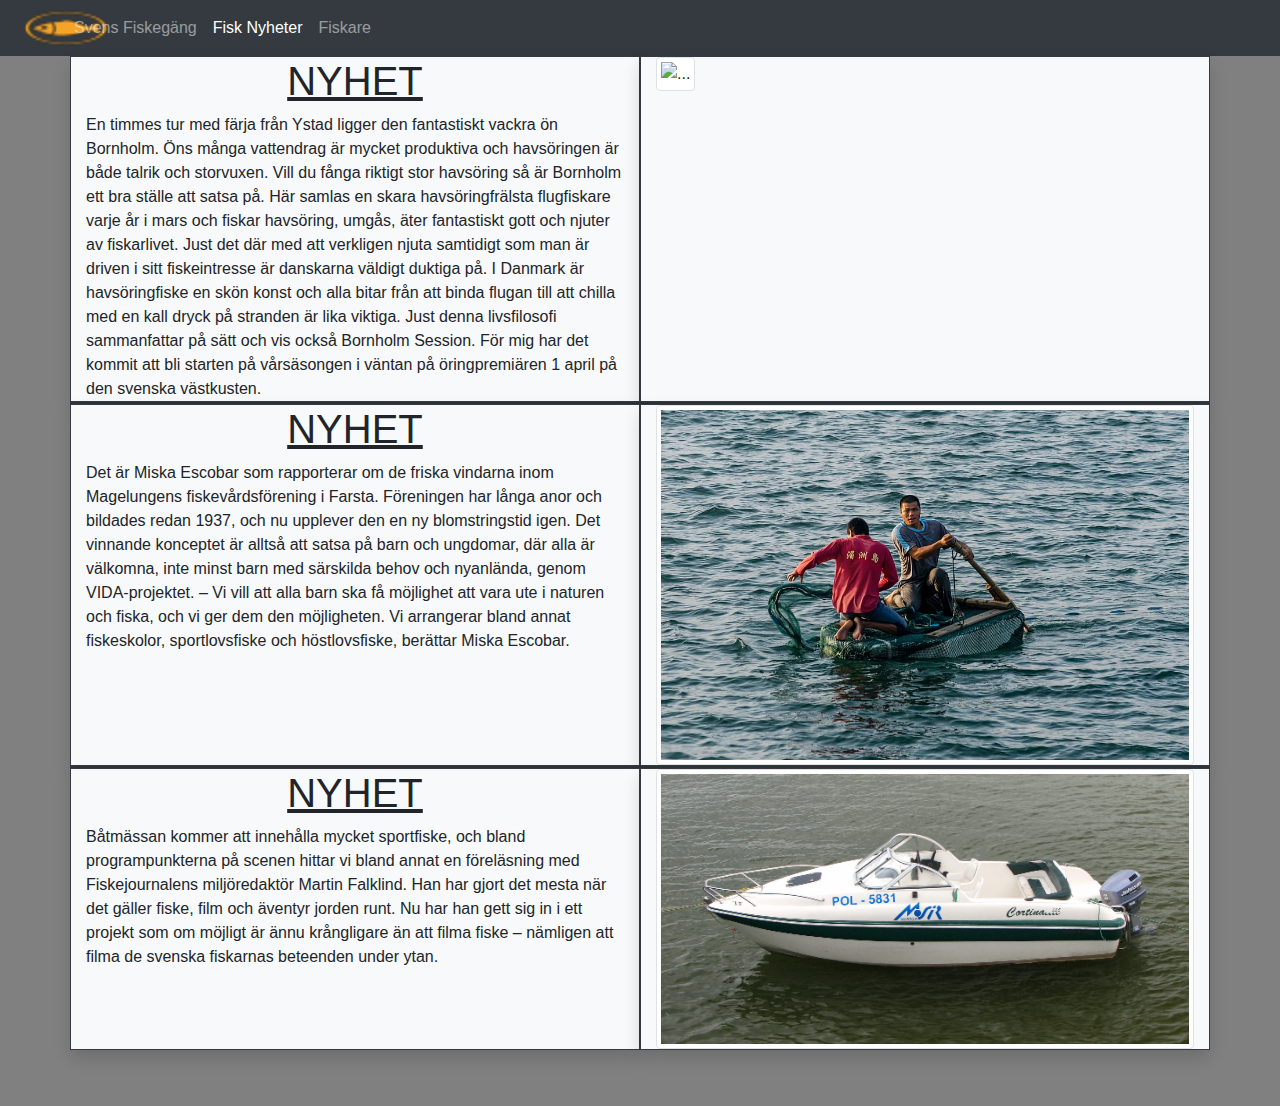
==== Företag2/fiskare.html @ 410f60a3 "uppgifgdf" ====
<!DOCTYPE html>
<html lang="en" dir="ltr">
  <head>
    <meta charset="utf-8">
    <title>Fisk Nyheter</title>
    <link rel="stylesheet" href="css/bootstrap.css">
    <link rel="stylesheet" href="css/bootstrap-grid.css.map">
    <link rel="stylesheet" href="css/bootstrap.min.css">
    <link rel="stylesheet" href="css/bootstrap.min.css.map">
    <link rel="stylesheet" href="css/bootstrap-grid.css" >
    <link rel="stylesheet" href="css/bootstrap-grid.css.map">
    <link rel="stylesheet" href="css/bootstrap-grid.min.css">
    <link rel="stylesheet" href="css/bootstrap-grid.min.css.map">
    <link rel="stylesheet" href="css/bootstrap-reboot.css">
    <link rel="stylesheet" href="css/bootstrap-reboot.css.map">
    <link rel="stylesheet" href="css/bootstrap-reboot.min.css">
    <link rel="stylesheet" href="css/bootstrap-reboot.min.css.map">

    <script src="https://code.jquery.com/jquery-3.2.1.slim.min.js" integrity="sha384-KJ3o2DKtIkvYIK3UENzmM7KCkRr/rE9/Qpg6aAZGJwFDMVNA/GpGFF93hXpG5KkN" crossorigin="anonymous"></script>
    <script src="https://cdnjs.cloudflare.com/ajax/libs/popper.js/1.12.9/umd/popper.min.js" integrity="sha384-ApNbgh9B+Y1QKtv3Rn7W3mgPxhU9K/ScQsAP7hUibX39j7fakFPskvXusvfa0b4Q" crossorigin="anonymous"></script>
    <script src="https://maxcdn.bootstrapcdn.com/bootstrap/4.0.0/js/bootstrap.min.js" integrity="sha384-JZR6Spejh4U02d8jOt6vLEHfe/JQGiRRSQQxSfFWpi1MquVdAyjUar5+76PVCmYl" crossorigin="anonymous"></script>
  </head>
  <body>
    <nav class="navbar navbar-expand-lg navbar-dark bg-dark">

    <button class="navbar-toggler" type="button" data-toggle="collapse" data-target="#navbarSupportedContent" aria-controls="navbarSupportedContent" aria-expanded="false" aria-label="Toggle navigation">
    <span class="navbar-toggler-icon"></span>
    </button>

    <div class="collapse navbar-collapse" id="navbarSupportedContent">
    <ul class="navbar-nav mr-auto">
      <li class="navbar-nav mr-auto">
        <img src="img/fisk20.png" alt="">
      </li>
    <li class="nav-item ">
      <a class="nav-link" href="index.html">Svens Fiskegäng <span class="sr-only">(current)</span></a>
    </li>
    <li class="nav-item active">
      <a class="nav-link" href="fiskare.html">Fisk Nyheter</a>
    </li>
    <li class="nav-item">
      <a class="nav-link" href="truefiskare.html">Fiskare</a>
    </li>

    </ul>

    </div>
    </nav>

    <div id="body2">
      <div class="container">
  <div class="row">
    <div class="col bg-light border border-dark shadow"><h1 class="text-center"><u>NYHET</u></h1>En timmes tur med färja från Ystad ligger den fantastiskt vackra ön Bornholm. Öns många vattendrag är mycket produktiva och havsöringen är både talrik och storvuxen. Vill du fånga riktigt stor havsöring så är Bornholm ett bra ställe att satsa på. Här samlas en skara havsöringfrälsta flugfiskare varje år i mars och fiskar havsöring, umgås, äter fantastiskt gott och njuter av fiskarlivet. Just det där med att verkligen njuta samtidigt som man är driven i sitt fiskeintresse är danskarna väldigt duktiga på. I Danmark är havsöringfiske en skön konst och alla bitar från att binda flugan till att chilla med en kall dryck på stranden är lika viktiga. Just denna livsfilosofi sammanfattar på sätt och vis också Bornholm Session. För mig har det kommit att bli starten på vårsäsongen i väntan på öringpremiären 1 april på den svenska västkusten.</div>
    <div class="col bg-light border border-dark shadow"><img src="img/fisk10.jpg" alt="..." class="img-thumbnail"></div>
    <div class="w-100 bg-light border border-dark shadow"></div>
    <div class="col bg-light border border-dark shadow"><h1 class="text-center"><u>NYHET</u></h1>Det är Miska Escobar som rapporterar om de friska vindarna inom Magelungens fiskevårdsförening i Farsta. Föreningen har långa anor och bildades redan 1937, och nu upplever den en ny blomstringstid igen. Det vinnande konceptet är alltså att satsa på barn och ungdomar, där alla är välkomna, inte minst barn med särskilda behov och nyanlända, genom VIDA-projektet.

– Vi vill att alla barn ska få möjlighet att vara ute i naturen och fiska, och vi ger dem den möjligheten. Vi arrangerar bland annat fiskeskolor, sportlovsfiske och höstlovsfiske, berättar Miska Escobar.</div>
    <div class="col bg-light border border-dark shadow"><img src="img/fisk9.jpg" alt="..." class="img-thumbnail"></div>
    <div class="w-100 bg-light border border-dark shadow"></div>
    <div class="col bg-light border border-dark shadow"><h1 class="text-center"><u>NYHET</u></h1>Båtmässan kommer att innehålla mycket sportfiske, och bland programpunkterna på scenen hittar vi bland annat en föreläsning med Fiskejournalens miljöredaktör Martin Falklind.

Han har gjort det mesta när det gäller fiske, film och äventyr jorden runt. Nu har han gett sig in i ett projekt som om möjligt är ännu krångligare än att filma fiske – nämligen att filma de svenska fiskarnas beteenden under ytan.</div>
    <div class="col bg-light border border-dark shadow"><img src="img/fisk8.jpg" alt="..." class="img-thumbnail"></div>

  </div>


</div>


</div>


  </body>
</html>
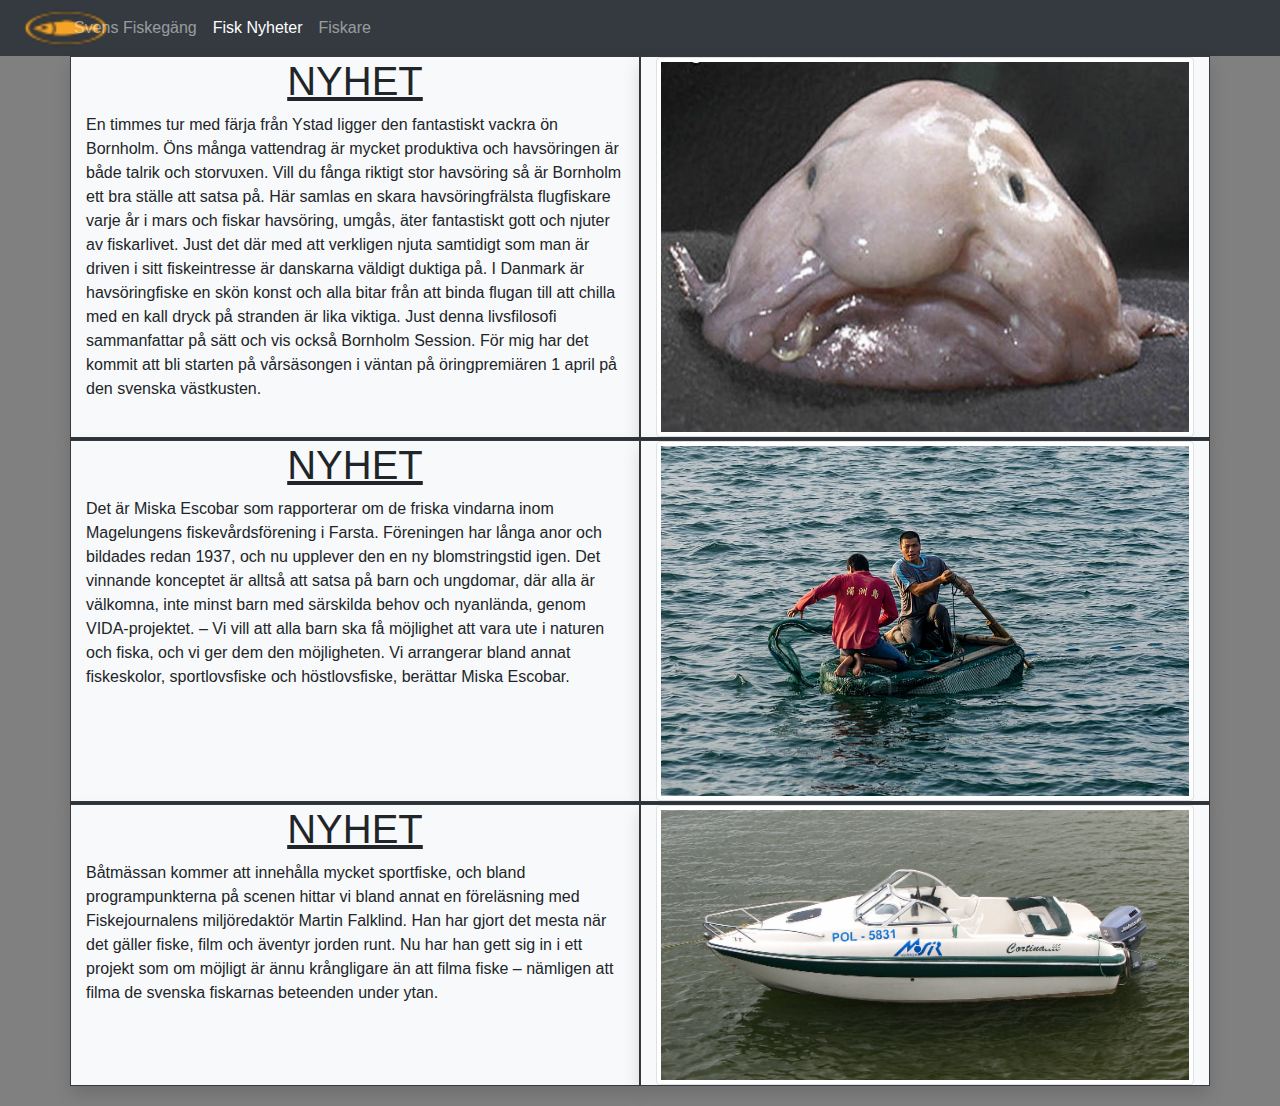
==== commit bef2adad: "Update fiskare.html" ====
--- a/Företag2/fiskare.html
+++ b/Företag2/fiskare.html
@@ -39,7 +39,7 @@
       <a class="nav-link" href="fiskare.html">Fisk Nyheter</a>
     </li>
     <li class="nav-item">
-      <a class="nav-link" href="truefiskare.html">Fiskare</a>
+      <a class="nav-link" href="trueFiskare.html">Fiskare</a>
     </li>
 
     </ul>
@@ -51,7 +51,7 @@
       <div class="container">
   <div class="row">
     <div class="col bg-light border border-dark shadow"><h1 class="text-center"><u>NYHET</u></h1>En timmes tur med färja från Ystad ligger den fantastiskt vackra ön Bornholm. Öns många vattendrag är mycket produktiva och havsöringen är både talrik och storvuxen. Vill du fånga riktigt stor havsöring så är Bornholm ett bra ställe att satsa på. Här samlas en skara havsöringfrälsta flugfiskare varje år i mars och fiskar havsöring, umgås, äter fantastiskt gott och njuter av fiskarlivet. Just det där med att verkligen njuta samtidigt som man är driven i sitt fiskeintresse är danskarna väldigt duktiga på. I Danmark är havsöringfiske en skön konst och alla bitar från att binda flugan till att chilla med en kall dryck på stranden är lika viktiga. Just denna livsfilosofi sammanfattar på sätt och vis också Bornholm Session. För mig har det kommit att bli starten på vårsäsongen i väntan på öringpremiären 1 april på den svenska västkusten.</div>
-    <div class="col bg-light border border-dark shadow"><img src="img/fisk10.jpg" alt="..." class="img-thumbnail"></div>
+    <div class="col bg-light border border-dark shadow"><img src="img/fisk6.jpg" alt="..." class="img-thumbnail"></div>
     <div class="w-100 bg-light border border-dark shadow"></div>
     <div class="col bg-light border border-dark shadow"><h1 class="text-center"><u>NYHET</u></h1>Det är Miska Escobar som rapporterar om de friska vindarna inom Magelungens fiskevårdsförening i Farsta. Föreningen har långa anor och bildades redan 1937, och nu upplever den en ny blomstringstid igen. Det vinnande konceptet är alltså att satsa på barn och ungdomar, där alla är välkomna, inte minst barn med särskilda behov och nyanlända, genom VIDA-projektet.
 
